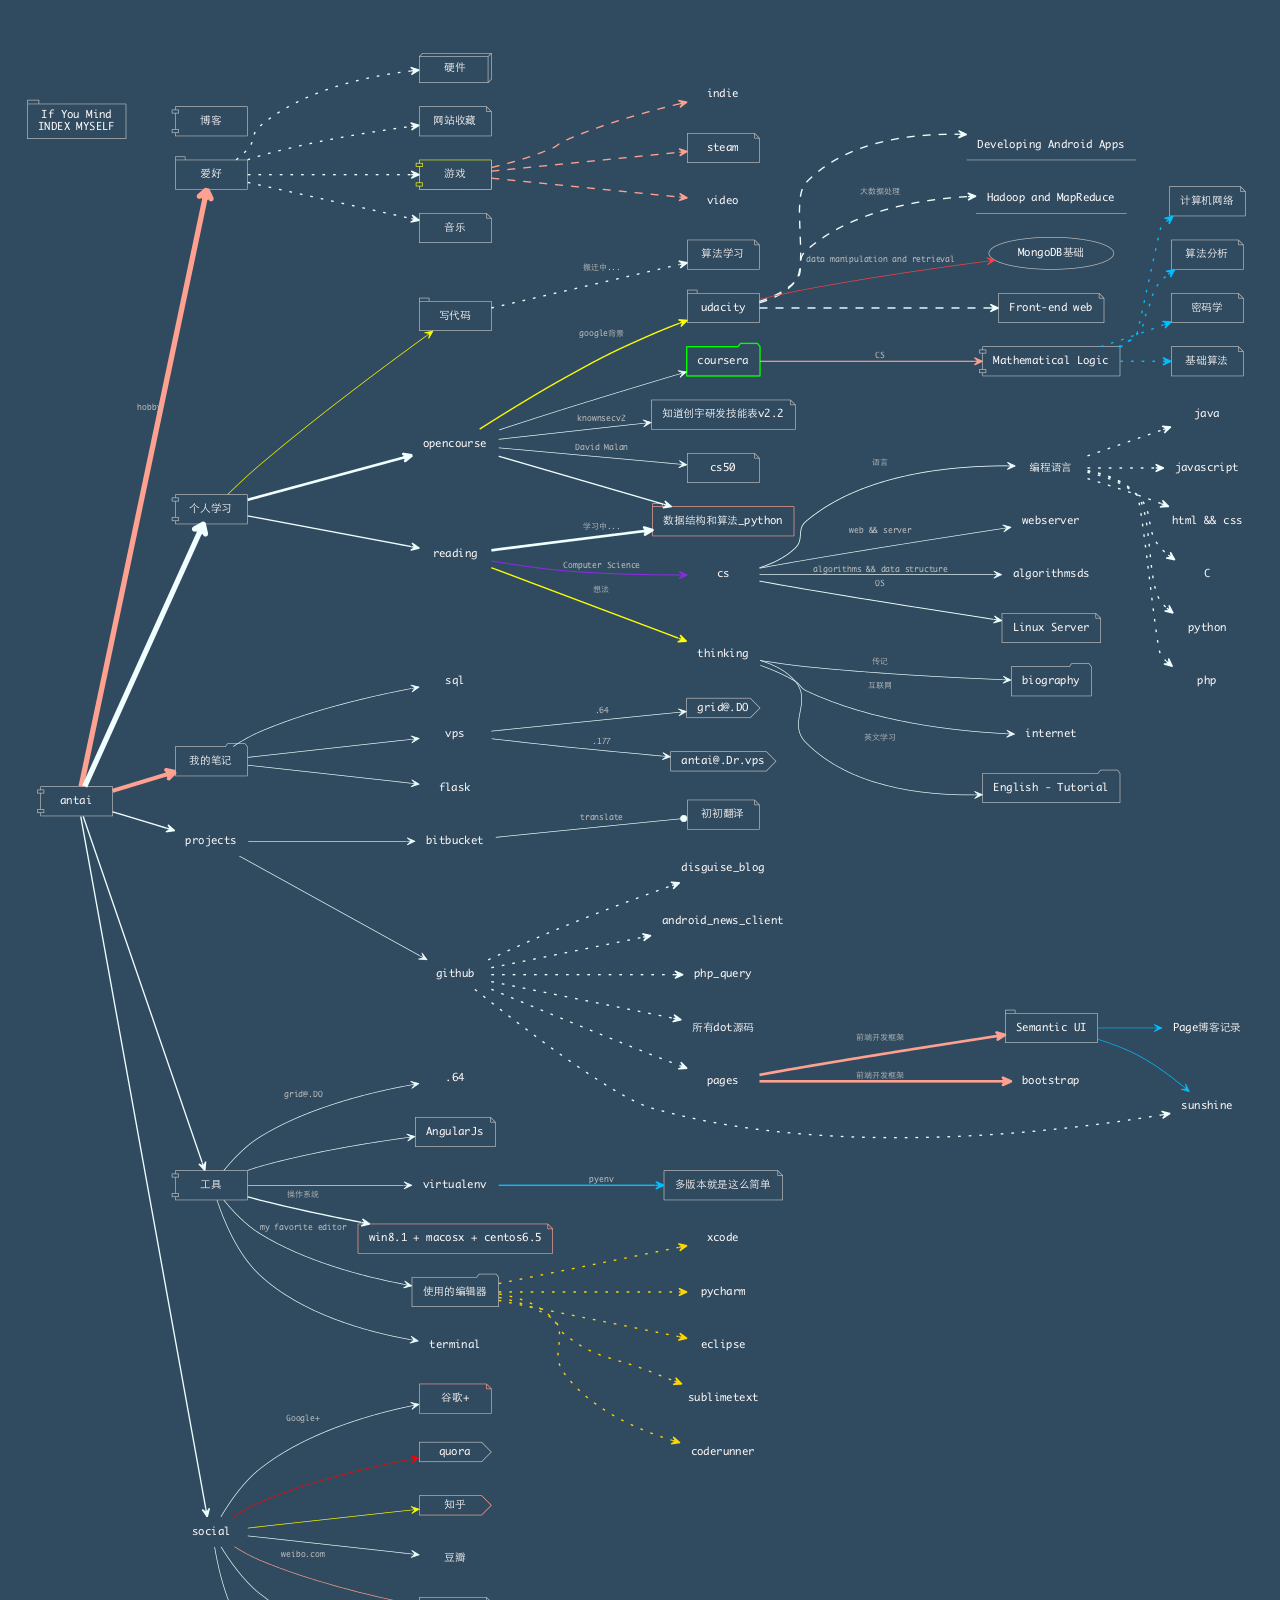
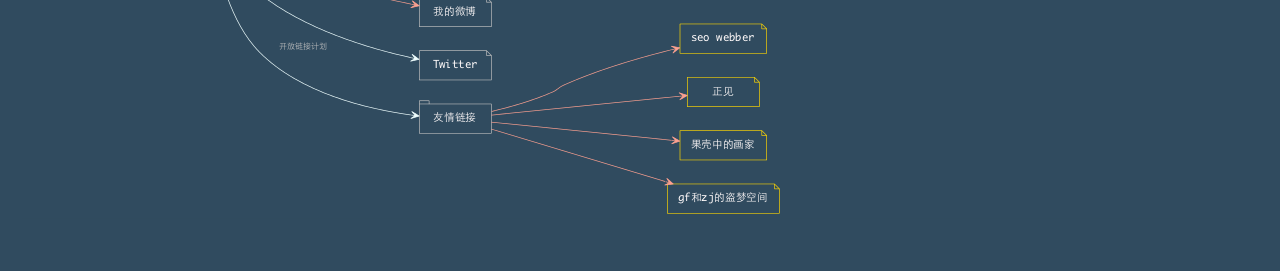
==== index.html @ 271314b8 "my dot" ====
<!DOCTYPE html>
<html>
<head>
  <meta http-equiv="Content-Type" content="text/html; charset=utf-8" >
  <meta http-equiv="X-UA-Compatible" content="IE=edge,chrome=1" />
  <title>AT</title>
<style type="text/css">

/*
@ @
*/
body {
    margin: 3em auto;
    padding: 0;
    text-align: center;
    background-color: #304b5f;
    }
img {border: 0;}
#main {
    
    height: 100%;
}

</style>
</head>
<body>
<div id="wrap">
    <div id="main">
        <img src="[data-uri]" 
            usemap="#antai"
            id="antai" alt="antai"/>
<map id="antai" name="antai">
<area shape="rect" id="node1" href="#" target="_blank" title="antai" alt="" coords="19,739,91,768"/>
<area shape="rect" id="node3" href="http://feedly.com/index.html#my" target="_blank" title="网站收藏" alt="" coords="397,59,469,88"/>
<area shape="rect" id="node5" href="http://douban.fm/mine#!type=liked" target="_blank" title="音乐" alt="" coords="397,165,469,195"/>
<area shape="rect" id="node6" href="#" target="_blank" title="硬件" alt="" coords="397,5,469,35"/>
<area shape="rect" id="node7" href="http://steamcommunity.com/id/his1devil/home" target="_blank" title="steam" alt="" coords="665,85,737,115"/>
<area shape="rect" id="node12" href="https://www.udacity.com/" target="_blank" title="udacity" alt="" coords="665,245,737,275"/>
<area shape="rect" id="node17" href="http://coursera.org/" target="_blank" title="coursera" alt="" coords="665,299,738,328"/>
<area shape="rect" id="node23" href="http://blog.knownsec.com/Knownsec_RD_Checklist/v2.2.html" target="_blank" title="知道创宇研发技能表v2.2" alt="" coords="629,352,773,381"/>
<area shape="rect" id="node24" href="cs50.harvard.edu" target="_blank" title="cs50" alt="" coords="665,405,737,435"/>
<area shape="rect" id="node25" href="http://interactivepython.org/courselib/static/pythonds/Introduction/GettingStartedwithData.html" target="_blank" title="数据结构和算法_python" alt="" coords="631,459,772,488"/>
<area shape="rect" id="node13" href="https://www.udacity.com/course/nd001" target="_blank" title="Front&#45;end web" alt="" coords="977,245,1082,275"/>
<area shape="rect" id="node14" href="https://www.udacity.com/course/ud853" target="_blank" title="Developing Android Apps" alt="" coords="945,83,1114,112"/>
<area shape="rect" id="node15" href="https://www.udacity.com/course/ud617" target="_blank" title="Hadoop and MapReduce" alt="" coords="954,136,1105,165"/>
<area shape="poly" id="node16" href="https://www.udacity.com/course/ud032" target="_blank" title="MongoDB基础" alt="" coords="1092,205,1089,200,1080,196,1066,192,1049,190,1029,189,1010,190,993,192,979,196,970,200,967,205,970,210,979,215,993,218,1010,221,1029,221,1049,221,1066,218,1080,215,1089,210"/>
<area shape="rect" id="node19" href="https://class.coursera.org/algo-006/lecture" target="_blank" title="算法分析" alt="" coords="1149,192,1221,221"/>
<area shape="rect" id="node20" href="https://www.coursera.org/course/cryptography" target="_blank" title="密码学" alt="" coords="1149,245,1221,275"/>
<area shape="rect" id="node21" href="https://www.coursera.org/course/algs4partII" target="_blank" title="基础算法" alt="" coords="1149,299,1221,328"/>
<area shape="rect" id="node22" href="https://www.coursera.org/course/comnetworks" target="_blank" title="计算机网络" alt="" coords="1147,139,1223,168"/>
<area shape="rect" id="node28" href="http://vbird.dic.ksu.edu.tw/linux_server/" target="_blank" title="Linux Server" alt="" coords="980,565,1079,595"/>
<area shape="rect" id="node39" href="http://evilat.com/blog/bookreading/" target="_blank" title="biography" alt="" coords="989,619,1069,648"/>
<area shape="rect" id="node41" href="http://pan.baidu.com/s/1o6G60qQ" target="_blank" title="English &#45; Tutorial" alt="" coords="961,725,1098,755"/>
<area shape="rect" id="node43" href="http://evilat.com/blog/9.html" target="_blank" title="算法学习" alt="" coords="665,192,737,221"/>
<area shape="rect" id="node59" href="http://semantic-ui.com" target="_blank" title="Semantic UI" alt="" coords="983,965,1075,995"/>
<area shape="rect" id="node64" href="https://angularjs.org/" target="_blank" title="AngularJs" alt="" coords="393,1069,473,1099"/>
<area shape="rect" id="node77" href="http://weibo.com/twistedsoul" target="_blank" title="我的微博" alt="" coords="397,1549,469,1579"/>
<area shape="rect" id="node78" href="http://twitter.com/callmefatmanplz" target="_blank" title="Twitter" alt="" coords="397,1603,469,1632"/>
<area shape="rect" id="node84" href="http://plus.google.com/+antaifeng/" target="_blank" title="谷歌+" alt="" coords="397,1336,469,1365"/>
<area shape="rect" id="node85" href="http://quora.com/" target="_blank" title="quora" alt="" coords="397,1389,469,1419"/>
<area shape="rect" id="node86" href="http://zhihu.com/" target="_blank" title="知乎" alt="" coords="397,1443,469,1472"/>
<area shape="rect" id="node80" href="http://gfzj.us" target="_blank" title="gf和zj的盗梦空间" alt="" coords="645,1736,757,1765"/>
<area shape="rect" id="node81" href="http://www.seowebber.com" target="_blank" title="seo webber" alt="" coords="658,1576,745,1605"/>
<area shape="rect" id="node82" href="http://www.yinfeng.me" target="_blank" title="正见" alt="" coords="665,1629,737,1659"/>
<area shape="rect" id="node83" href="http://mpan.org" target="_blank" title="果壳中的画家" alt="" coords="658,1683,745,1712"/>
<area shape="rect" id="node88" href="http://evilat.com/dot_source.html" target="_blank" title="If You Mind\nINDEX MYSELF" alt="" coords="5,56,104,91"/>
<area shape="rect" id="node89" href="#" target="_blank" title="博客" alt="" coords="153,59,225,88"/>
</map>





	</div>
</div>


    


</body>
</html>
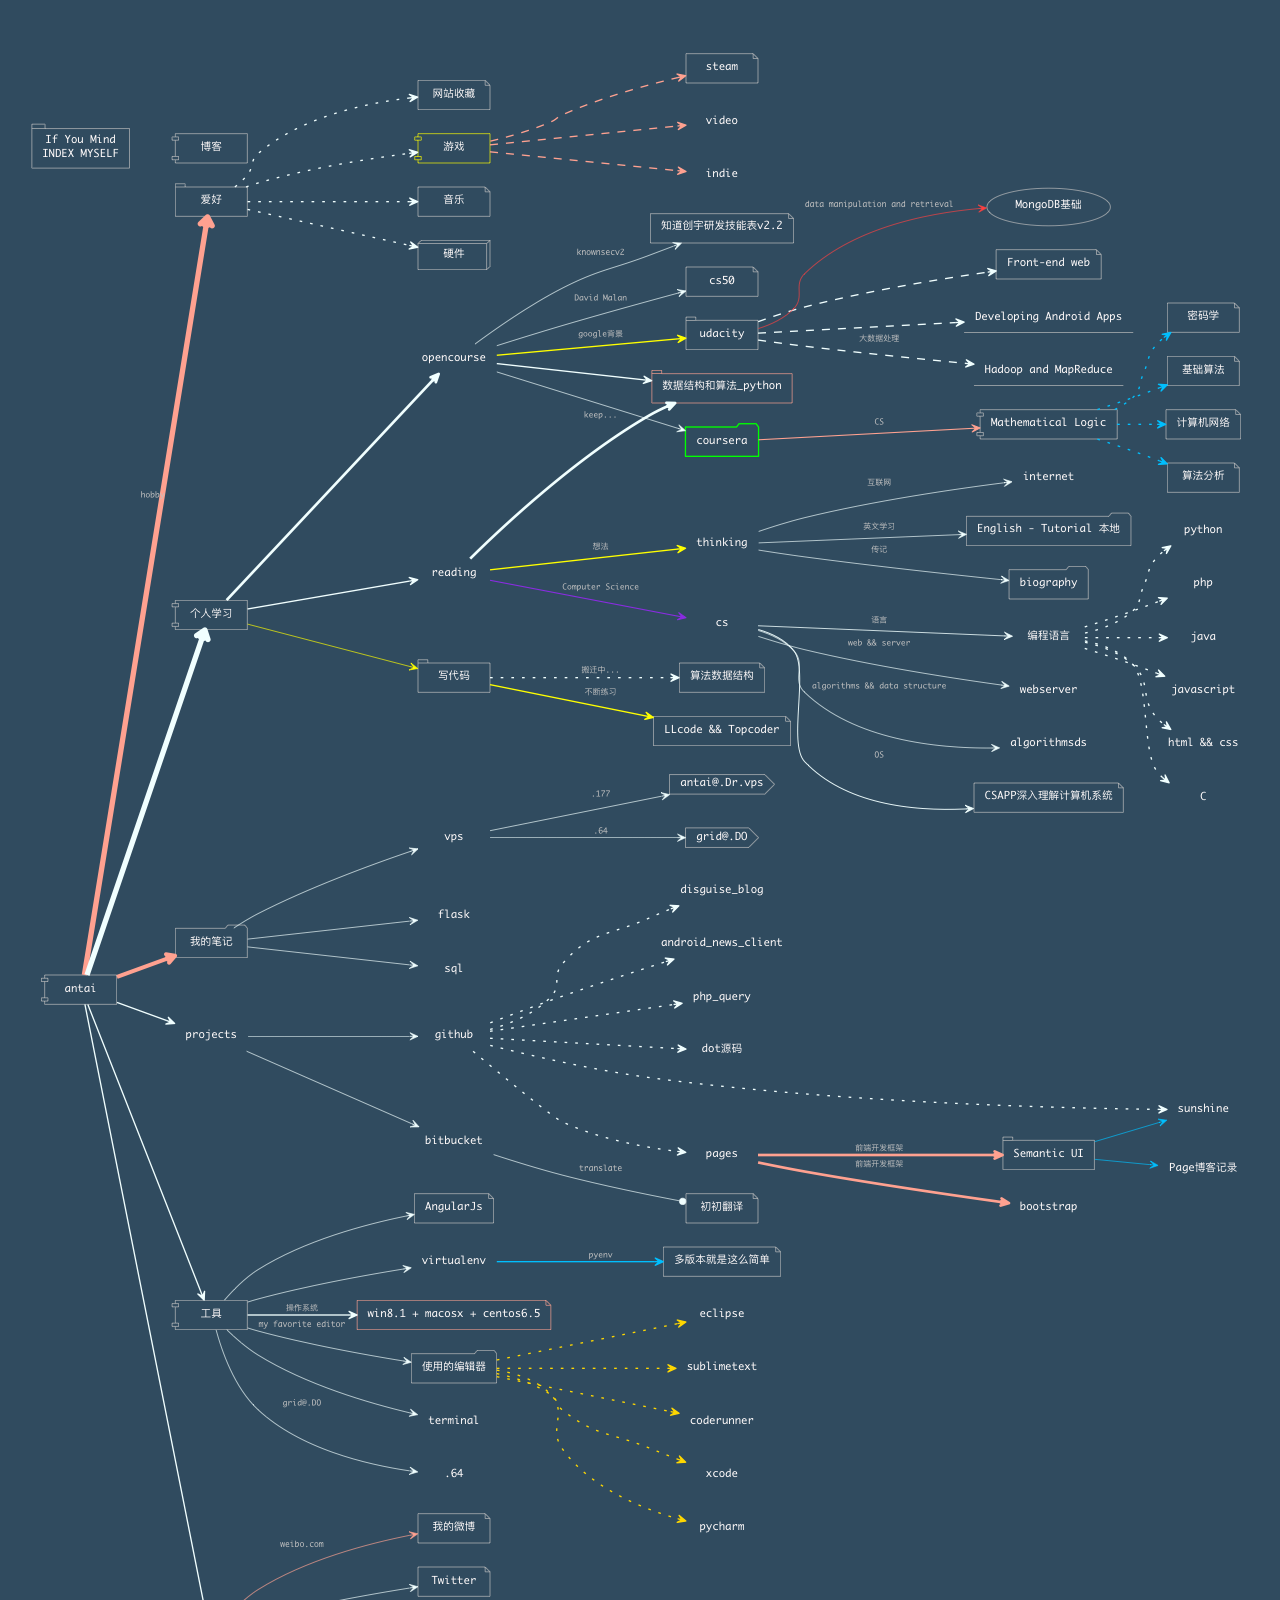
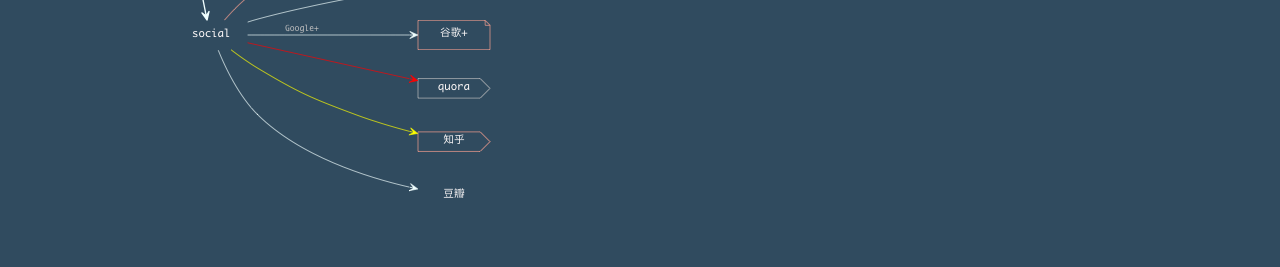
==== commit c25ce09f: "更新dot" ====
--- a/index.html
+++ b/index.html
@@ -27,57 +27,49 @@
 <body>
 <div id="wrap">
     <div id="main">
-        <img src="[data-uri]